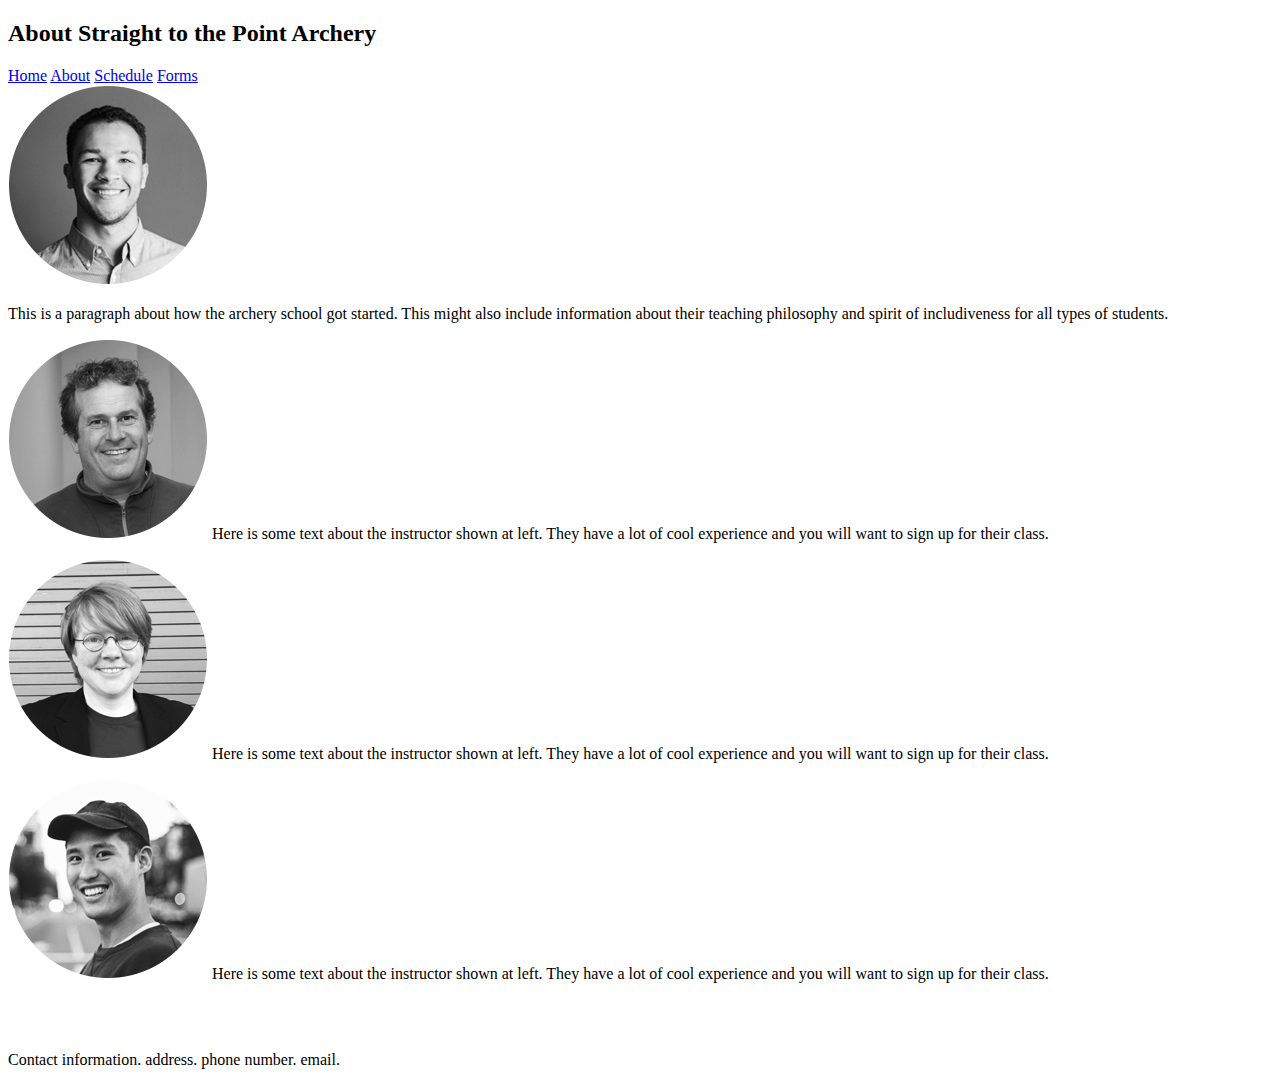
==== about.html @ fb0629b1 "added html for index page and about page." ====
<!DOCTYPE html>
<html lang="en">
  <head>
    <meta charset="utf-8">
    <title>about</title>
  </head>
  <body>
    <header>
    <h2>About Straight to the Point Archery</h2>
        <nav>
          <a href="./index.html">Home</a>
          <a href="./about.html">About</a>
          <a href="#page">Schedule</a>
          <a href="#page.html">Forms</a>
        </nav>
      </header>
      <section>
          <!--This section will have the history of the business-->
          <img src="./images/instructor-bio-image3.png"alt="owner photo"><p>This is a paragraph about how the archery school got started. This might also include information about their teaching philosophy and spirit of includiveness for all types of students.</p>
      </section>
      <section>
          <!--This section will contain author photos and bios-->
          <p><img src="./images/instructor-bio-image1.png" alt="archery teacher 1"> Here is some text about the instructor shown at left. They have a lot of cool experience and you will want to sign up for their class.</p>
          <p><img src="./images/instructor-bio-image2.png" alt="archery teacher 2"> Here is some text about the instructor shown at left. They have a lot of cool experience and you will want to sign up for their class.</p>
          <p><img src="./images/instructor-bio-image4.png" alt="archery teacher 3"> Here is some text about the instructor shown at left. They have a lot of cool experience and you will want to sign up for their class.</p>
      </section>

      <footer>
          <br>
          <br>
          <p> Contact information. address. phone number. email.</p>
      </footer>

    </body>
</html>
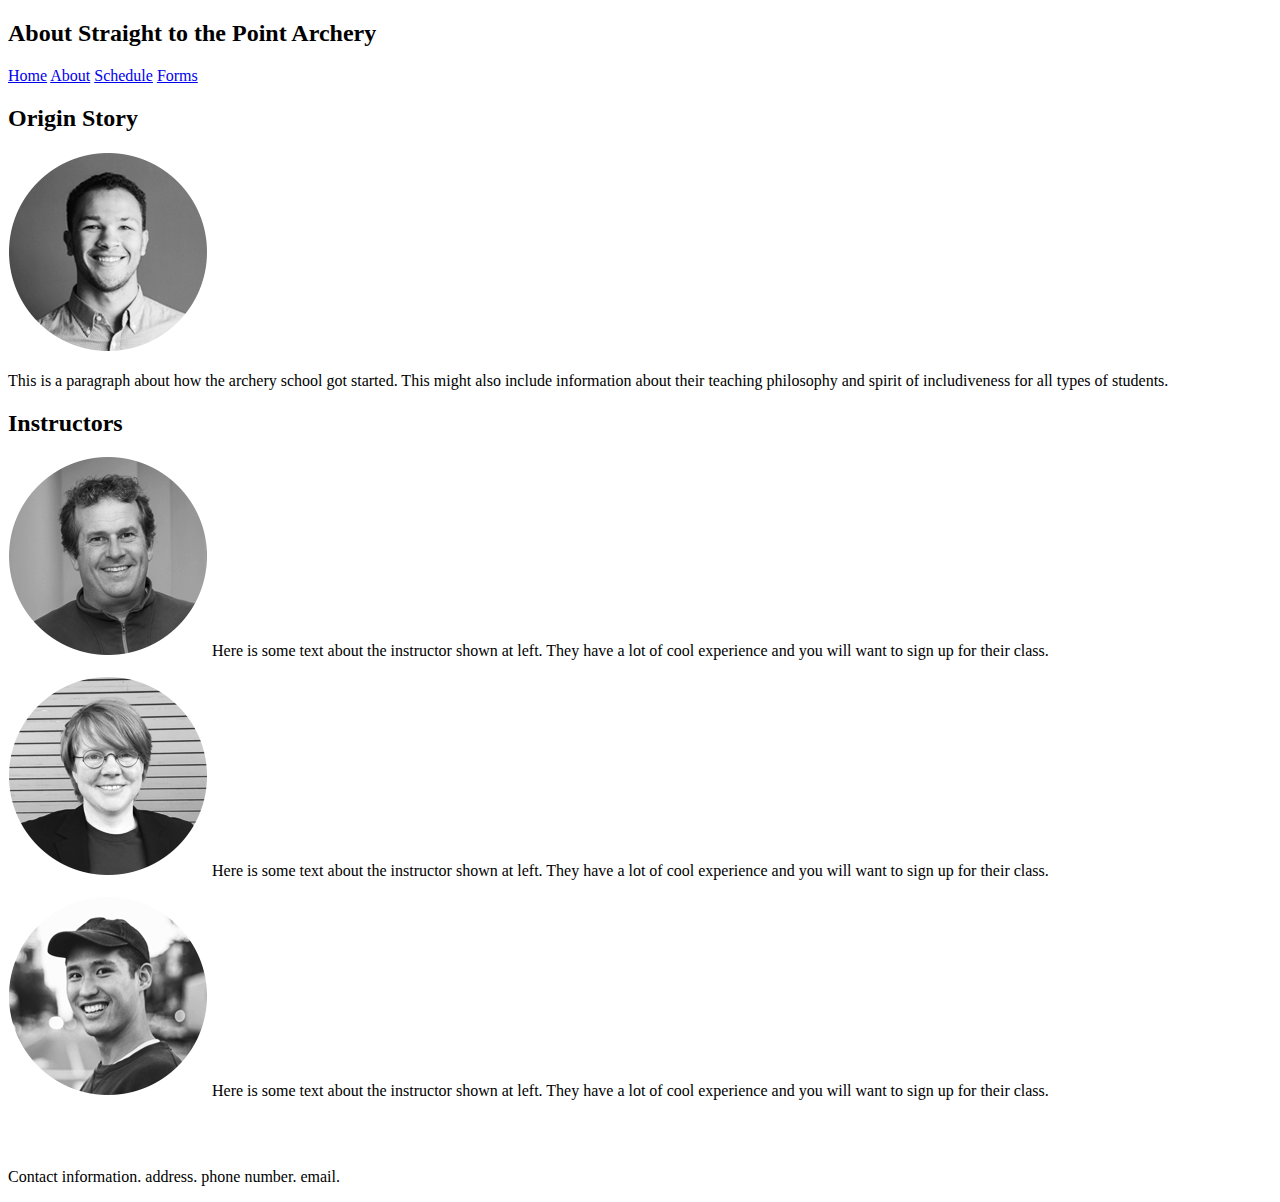
==== commit a068cac8: "edited to correct validation errors." ====
--- a/about.html
+++ b/about.html
@@ -6,7 +6,8 @@
   </head>
   <body>
     <header>
-    <h2>About Straight to the Point Archery</h2>
+      <!--logo will go here-->
+      <h2>About Straight to the Point Archery</h2>
         <nav>
           <a href="./index.html">Home</a>
           <a href="./about.html">About</a>
@@ -15,11 +16,13 @@
         </nav>
       </header>
       <section>
+        <h2>Origin Story</h2>
           <!--This section will have the history of the business-->
-          <img src="./images/instructor-bio-image3.png"alt="owner photo"><p>This is a paragraph about how the archery school got started. This might also include information about their teaching philosophy and spirit of includiveness for all types of students.</p>
+          <img src="./images/instructor-bio-image3.png" alt="owner photo"><p>This is a paragraph about how the archery school got started. This might also include information about their teaching philosophy and spirit of includiveness for all types of students.</p>
       </section>
       <section>
           <!--This section will contain author photos and bios-->
+          <h2>Instructors</h2>
           <p><img src="./images/instructor-bio-image1.png" alt="archery teacher 1"> Here is some text about the instructor shown at left. They have a lot of cool experience and you will want to sign up for their class.</p>
           <p><img src="./images/instructor-bio-image2.png" alt="archery teacher 2"> Here is some text about the instructor shown at left. They have a lot of cool experience and you will want to sign up for their class.</p>
           <p><img src="./images/instructor-bio-image4.png" alt="archery teacher 3"> Here is some text about the instructor shown at left. They have a lot of cool experience and you will want to sign up for their class.</p>
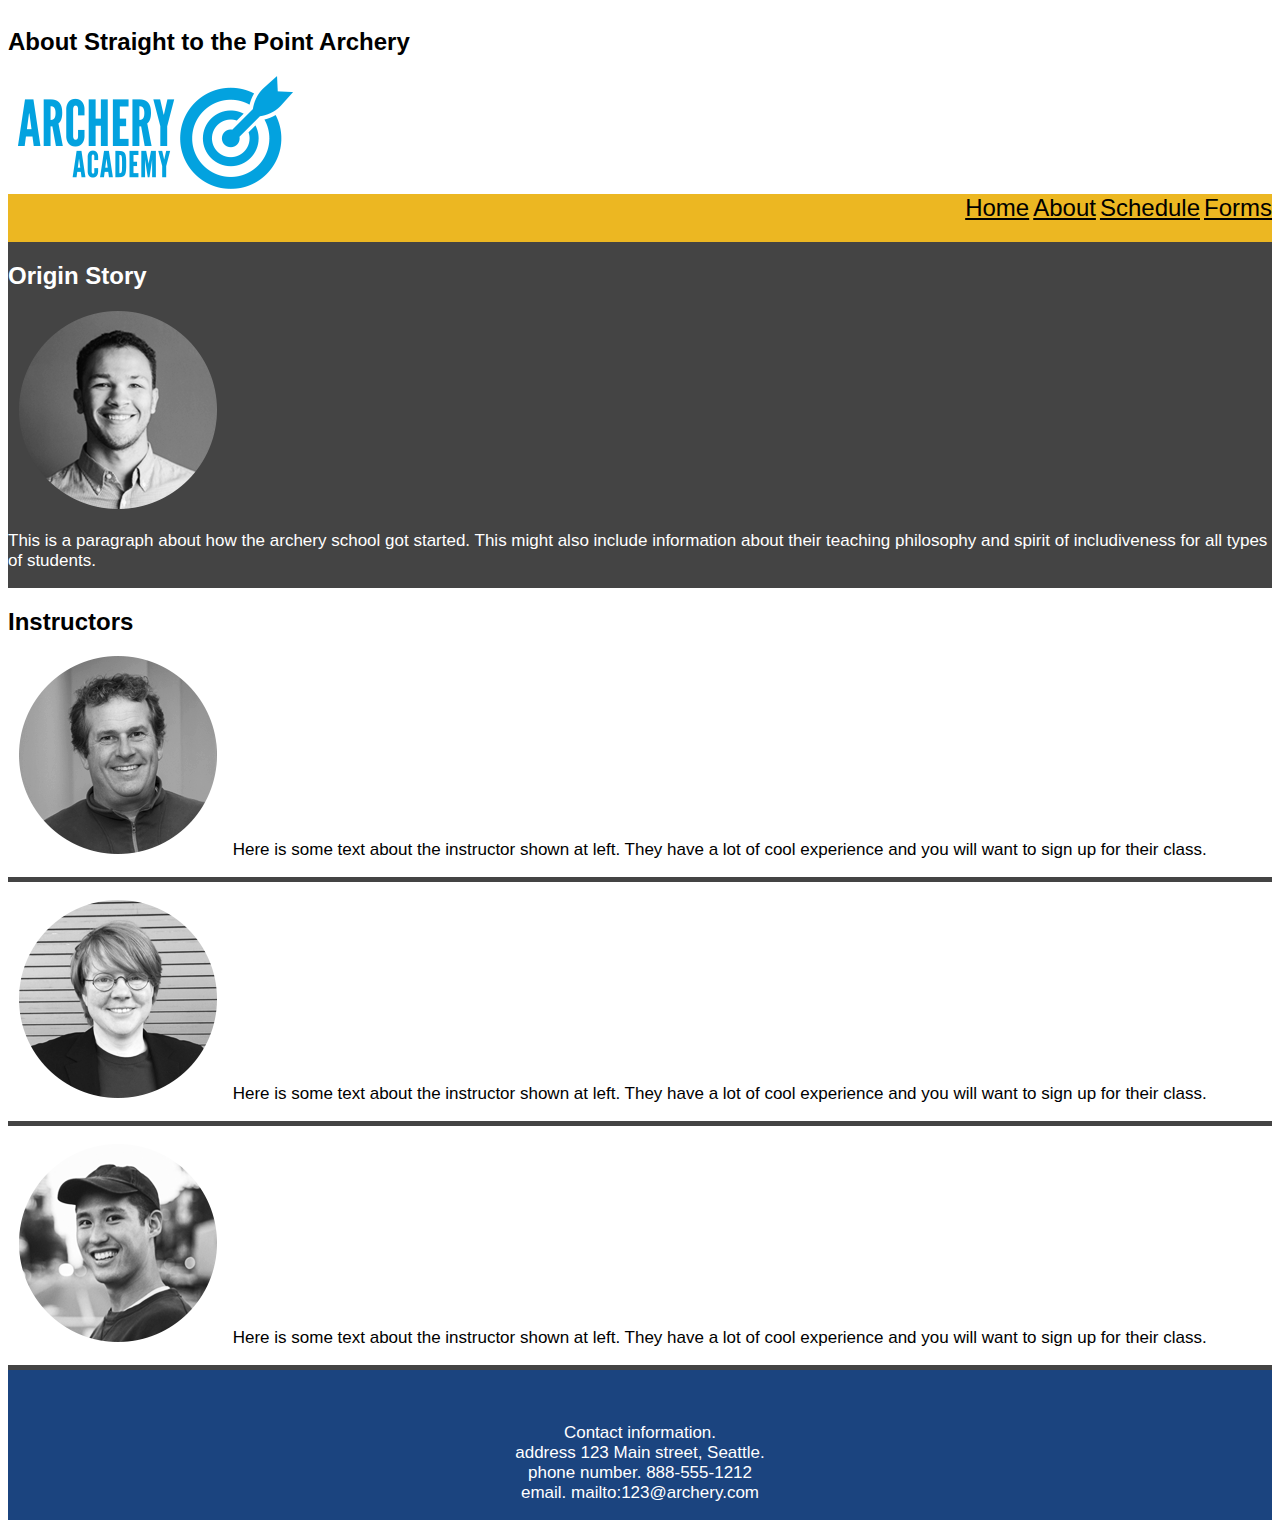
==== commit d9236b79: "changed grid to flexbox, styled about page." ====
--- a/about.html
+++ b/about.html
@@ -3,36 +3,52 @@
   <head>
     <meta charset="utf-8">
     <title>about</title>
+    <link rel="stylesheet" type="text/css" href="styles/new-styles.css">
   </head>
   <body>
-    <header>
+    <div class="flex-container">
+      <div class="header">
+        <header>
       <!--logo will go here-->
-      <h2>About Straight to the Point Archery</h2>
+        <h2>About Straight to the Point Archery</h2>
+        <img src="./images/archeryAcademy-logo-color.png" class="logo" alt="blue graphic with name of business and image of target">
+      </header>
+      </div>
+      <div class="nav">
         <nav>
           <a href="./index.html">Home</a>
           <a href="./about.html">About</a>
           <a href="#page">Schedule</a>
           <a href="#page.html">Forms</a>
         </nav>
-      </header>
+      </div>
+        <div class="origin">
       <section>
         <h2>Origin Story</h2>
           <!--This section will have the history of the business-->
           <img src="./images/instructor-bio-image3.png" alt="owner photo"><p>This is a paragraph about how the archery school got started. This might also include information about their teaching philosophy and spirit of includiveness for all types of students.</p>
       </section>
+    </div>
+      <div class="instructor-1">
       <section>
           <!--This section will contain author photos and bios-->
           <h2>Instructors</h2>
           <p><img src="./images/instructor-bio-image1.png" alt="archery teacher 1"> Here is some text about the instructor shown at left. They have a lot of cool experience and you will want to sign up for their class.</p>
+        </div>
+        <div class="instructor-2">
           <p><img src="./images/instructor-bio-image2.png" alt="archery teacher 2"> Here is some text about the instructor shown at left. They have a lot of cool experience and you will want to sign up for their class.</p>
+        </div>
+        <div class="instructor-2">
           <p><img src="./images/instructor-bio-image4.png" alt="archery teacher 3"> Here is some text about the instructor shown at left. They have a lot of cool experience and you will want to sign up for their class.</p>
       </section>
-
+      </div>
+    <div class="footer">
       <footer>
           <br>
           <br>
-          <p> Contact information. address. phone number. email.</p>
+          <p> Contact information. <br>address 123 Main street, Seattle. <br>phone number. 888-555-1212 <br>email. mailto:123@archery.com</p>
       </footer>
-
+      </div>
+    </div>
     </body>
 </html>
--- a/styles/new-styles.css
+++ b/styles/new-styles.css
@@ -0,0 +1,113 @@
+
+
+
+.flex-container {
+  display: flex;
+  flex-direction: column;
+  flex-wrap: wrap;
+  box-sizing: border-box;
+  }
+.grid-container{
+  display: grid;
+  grid-template-columns: auto auto auto auto auto;
+  }
+
+.header {
+  clear: right;
+  }
+.nav {
+  background-color: #ecb722;
+  text-align: right;
+  padding-bottom: 20px;
+}
+.origin {
+ background-color:#444444;
+  color: white;
+}
+.calendar{
+  grid-area:  2 / 2 / 3 / 3;
+  width: 300px;
+  margin-top: 25px;
+
+  padding: 10px;
+  }
+.new-student {
+  grid-area:  2 / 4 / 3 / 5;
+  width: 300px;
+  margin-top: 25px;
+  background-color:
+  padding: 10px;
+  }
+  .gallery{
+    border-top: 5px solid #444444;
+    margin-top: 10px;
+  }
+img {
+  padding: 0 10px;
+
+
+}
+.instructor-1{
+border-bottom: 5px solid #444444;
+}
+.instructor-2{
+border-bottom: 5px solid #444444;
+}
+.instructor-3{
+border-bottom: 5px solid #444444;
+}
+
+.footer {
+  background-color: #1b447f;
+  color: white;
+  text-align: center;
+  }
+.logo{
+  size: 50%;
+}
+p {
+  font-family: Arial, sans-serif;
+  font-size: 17px;
+  font-style: normal;
+}
+li{
+  color: black;
+font-family: Arial, sans-serif;
+font-size: 24px;
+}
+a:link {
+  color: black;
+  font-family: Arial, sans-serif;
+  font-size: 24px;
+}
+a:visited {
+  color: blue;
+}
+
+h1{
+  font-family: Arial , sans-serif;
+  font-style: bold;
+  font-size: 40px;
+}
+h2{
+  font-family: Arial, sans-serif;
+  font-style: bold;
+  font-size: 24px;
+h3{
+  font-family: Arial, sans-serif;
+  font-style: bold;
+  font-size: 17px;
+}
+
+
+quotes{
+  font-family: Arial, sans-serif;
+  font-size: 30px;
+  color: #03a3df;
+}
+quoter{
+  font-family: Arial, sans-serif;
+  text-transform: uppercase;
+  font-size: 14px;
+  color: #03a3df
+}
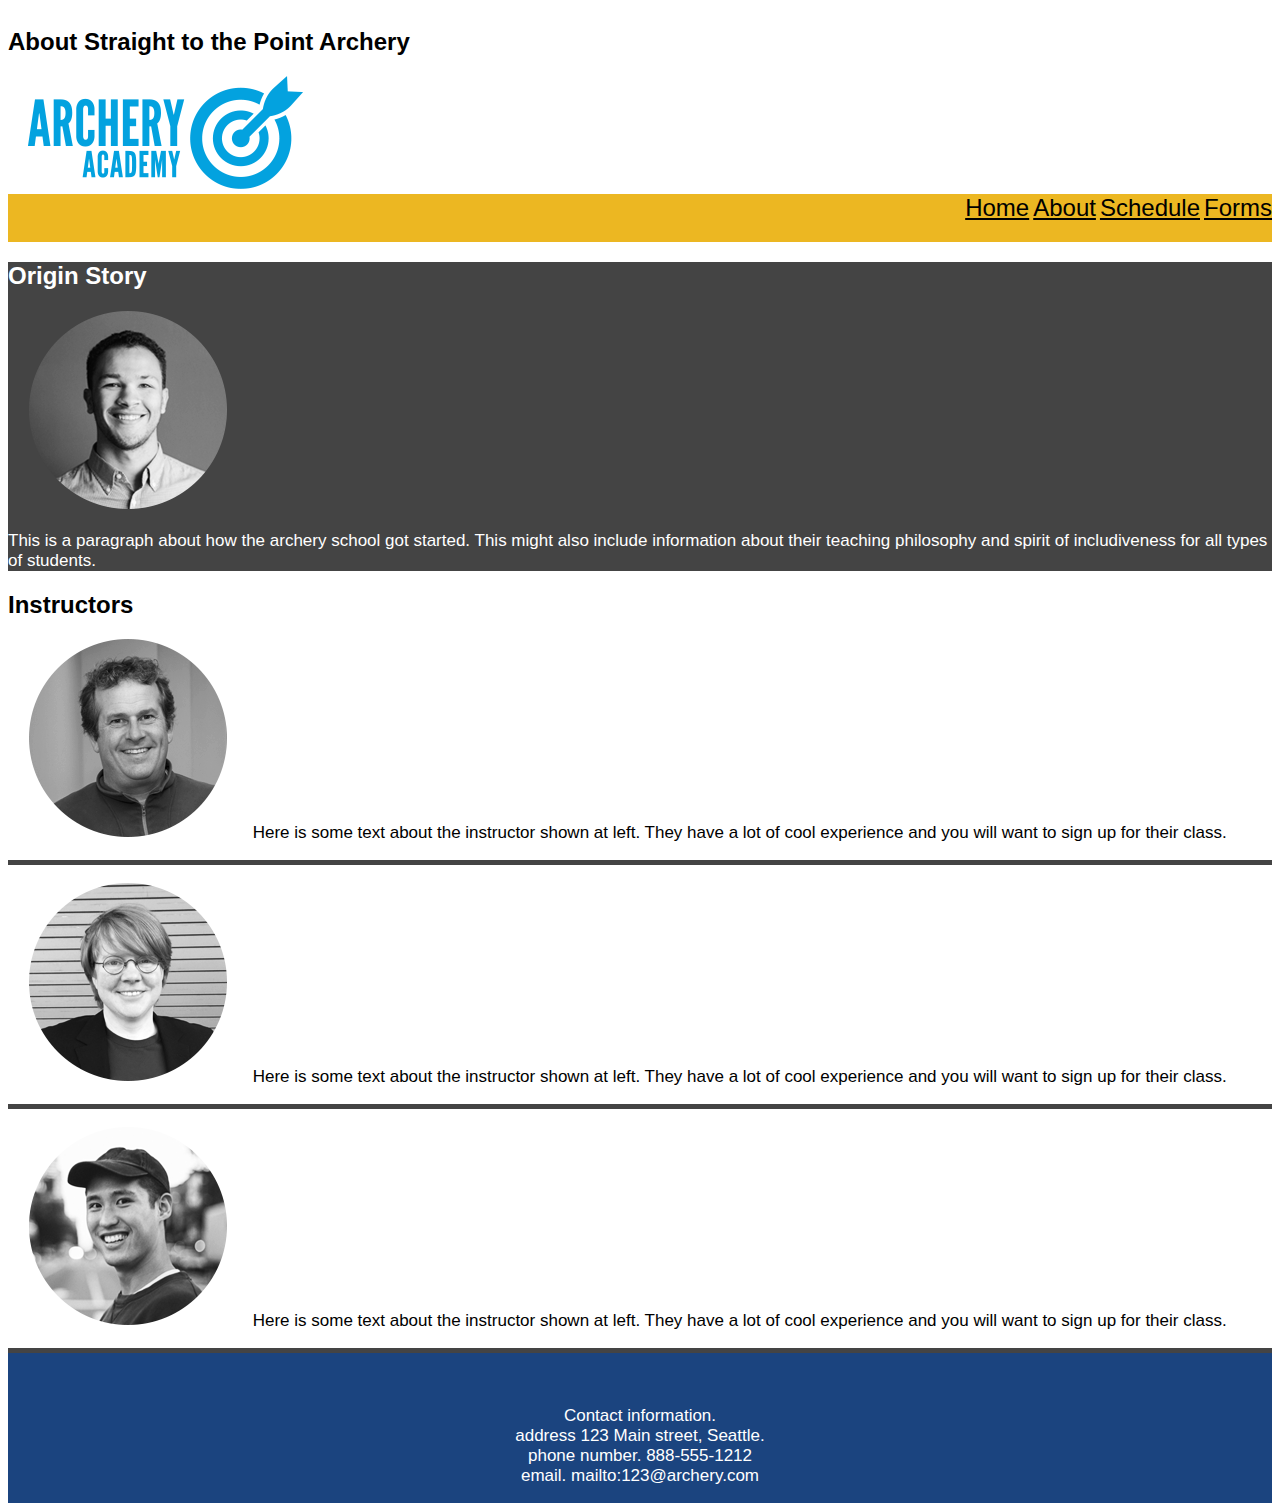
==== commit 1dc5207b: "added video element, validated and corrected html and css." ====
--- a/about.html
+++ b/about.html
@@ -12,7 +12,7 @@
       <!--logo will go here-->
         <h2>About Straight to the Point Archery</h2>
         <img src="./images/archeryAcademy-logo-color.png" class="logo" alt="blue graphic with name of business and image of target">
-      </header>
+        </header>
       </div>
       <div class="nav">
         <nav>
@@ -22,32 +22,32 @@
           <a href="#page.html">Forms</a>
         </nav>
       </div>
+      <section>
         <div class="origin">
-      <section>
-        <h2>Origin Story</h2>
-          <!--This section will have the history of the business-->
-          <img src="./images/instructor-bio-image3.png" alt="owner photo"><p>This is a paragraph about how the archery school got started. This might also include information about their teaching philosophy and spirit of includiveness for all types of students.</p>
-      </section>
-    </div>
-      <div class="instructor-1">
-      <section>
-          <!--This section will contain author photos and bios-->
+
+            <!--This section will have the history of the business-->
+            <h2>Origin Story</h2>
+            <img src="./images/instructor-bio-image3.png" alt="owner photo"><p>This is a paragraph about how the archery school got started. This might also include information about their teaching philosophy and spirit of includiveness for all types of students.</p>
+        </div>
+        <div class="instructor-1">
+          <!--This area will contain author photos and bios-->
           <h2>Instructors</h2>
           <p><img src="./images/instructor-bio-image1.png" alt="archery teacher 1"> Here is some text about the instructor shown at left. They have a lot of cool experience and you will want to sign up for their class.</p>
         </div>
         <div class="instructor-2">
           <p><img src="./images/instructor-bio-image2.png" alt="archery teacher 2"> Here is some text about the instructor shown at left. They have a lot of cool experience and you will want to sign up for their class.</p>
         </div>
-        <div class="instructor-2">
+        <div class="instructor-3">
           <p><img src="./images/instructor-bio-image4.png" alt="archery teacher 3"> Here is some text about the instructor shown at left. They have a lot of cool experience and you will want to sign up for their class.</p>
-      </section>
-      </div>
-    <div class="footer">
-      <footer>
+          </div>
+        </section>
+
+      <div class="footer">
+        <footer>
           <br>
           <br>
           <p> Contact information. <br>address 123 Main street, Seattle. <br>phone number. 888-555-1212 <br>email. mailto:123@archery.com</p>
-      </footer>
+        </footer>
       </div>
     </div>
     </body>
--- a/styles/new-styles.css
+++ b/styles/new-styles.css
@@ -1,5 +1,3 @@
-
-
 
 .flex-container {
   display: flex;
@@ -35,17 +33,21 @@
   grid-area:  2 / 4 / 3 / 5;
   width: 300px;
   margin-top: 25px;
-  background-color:
   padding: 10px;
   }
-  .gallery{
+  .video{
+  }
+
+.gallery{
     border-top: 5px solid #444444;
     margin-top: 10px;
-  }
+       }
+video{
+  border-top: 5px solid #444444;
+  margin-top: 10px;
+}
 img {
-  padding: 0 10px;
-
-
+  padding: 0 20px;
 }
 .instructor-1{
 border-bottom: 5px solid #444444;
@@ -62,9 +64,7 @@
   color: white;
   text-align: center;
   }
-.logo{
-  size: 50%;
-}
+
 p {
   font-family: Arial, sans-serif;
   font-size: 17px;
@@ -86,26 +86,20 @@
 
 h1{
   font-family: Arial , sans-serif;
-  font-style: bold;
+  font-weight: bold;
   font-size: 40px;
 }
 h2{
   font-family: Arial, sans-serif;
-  font-style: bold;
+  font-weight: bold;
   font-size: 24px;
-h3{
-  font-family: Arial, sans-serif;
-  font-style: bold;
-  font-size: 17px;
 }
-
-
-quotes{
+.quotes{
   font-family: Arial, sans-serif;
   font-size: 30px;
   color: #03a3df;
 }
-quoter{
+.quoter{
   font-family: Arial, sans-serif;
   text-transform: uppercase;
   font-size: 14px;
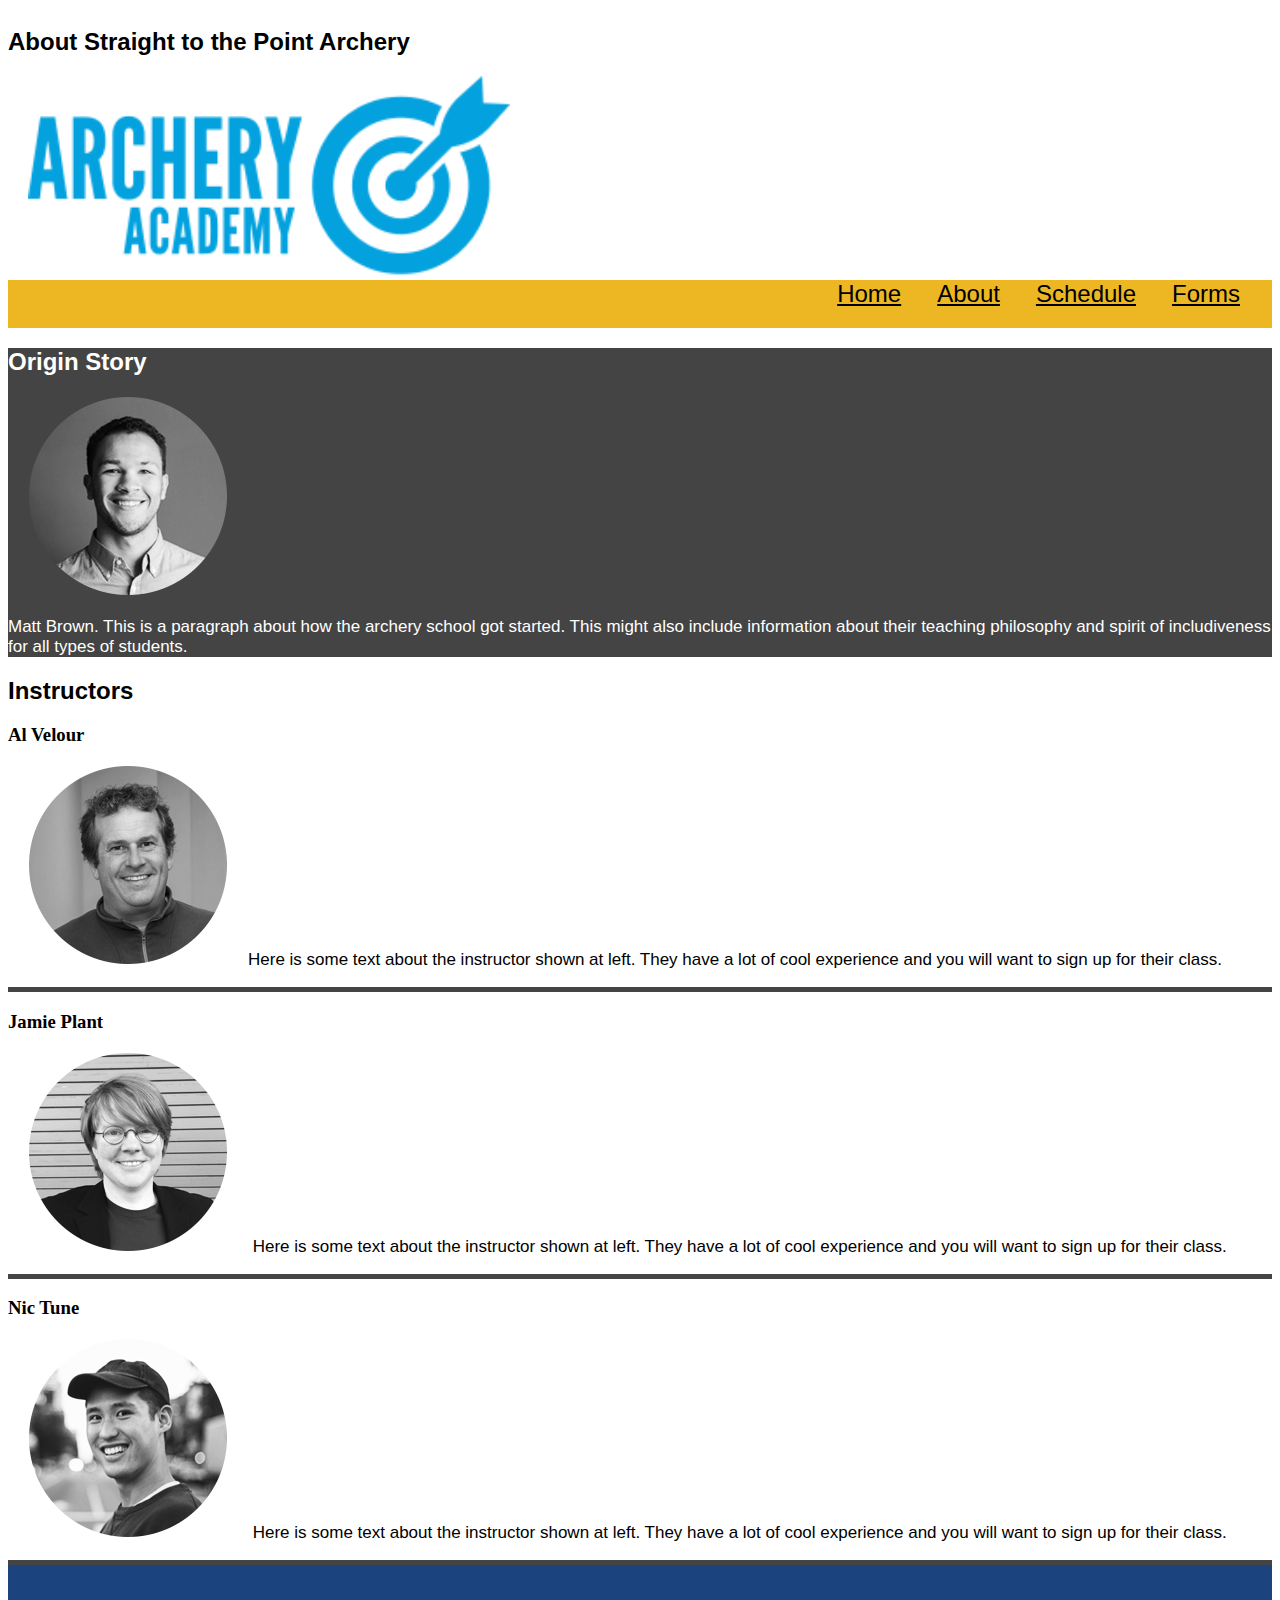
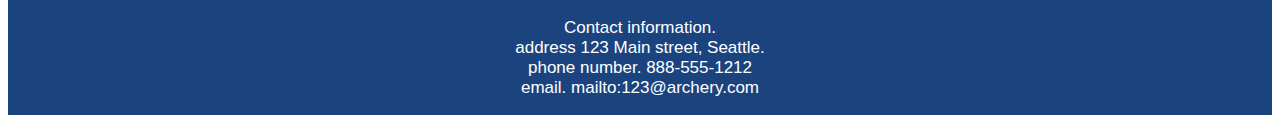
==== commit 2b80936c: "added some accesibility features." ====
--- a/about.html
+++ b/about.html
@@ -27,18 +27,21 @@
 
             <!--This section will have the history of the business-->
             <h2>Origin Story</h2>
-            <img src="./images/instructor-bio-image3.png" alt="owner photo"><p>This is a paragraph about how the archery school got started. This might also include information about their teaching philosophy and spirit of includiveness for all types of students.</p>
+            <img src="./images/instructor-bio-image3.png" alt="headshot of smiling young man with short dark hair"><p>Matt Brown. This is a paragraph about how the archery school got started. This might also include information about their teaching philosophy and spirit of includiveness for all types of students.</p>
         </div>
         <div class="instructor-1">
           <!--This area will contain author photos and bios-->
           <h2>Instructors</h2>
-          <p><img src="./images/instructor-bio-image1.png" alt="archery teacher 1"> Here is some text about the instructor shown at left. They have a lot of cool experience and you will want to sign up for their class.</p>
+          <h3>Al Velour</h3>
+          <p><img src="./images/instructor-bio-image1.png" alt="headshot of middle aged man with dimples smiling">Here is some text about the instructor shown at left. They have a lot of cool experience and you will want to sign up for their class.</p>
         </div>
         <div class="instructor-2">
-          <p><img src="./images/instructor-bio-image2.png" alt="archery teacher 2"> Here is some text about the instructor shown at left. They have a lot of cool experience and you will want to sign up for their class.</p>
+          <h3>Jamie Plant</h3>
+          <p><img src="./images/instructor-bio-image2.png" alt="head shot of smiling young person with long bangs and round glasses"> Here is some text about the instructor shown at left. They have a lot of cool experience and you will want to sign up for their class.</p>
         </div>
         <div class="instructor-3">
-          <p><img src="./images/instructor-bio-image4.png" alt="archery teacher 3"> Here is some text about the instructor shown at left. They have a lot of cool experience and you will want to sign up for their class.</p>
+          <h3>Nic Tune</h3>
+          <p><img src="./images/instructor-bio-image4.png" alt="head shot of smiling young man in ball cap"> Here is some text about the instructor shown at left. They have a lot of cool experience and you will want to sign up for their class.</p>
           </div>
         </section>
 
--- a/styles/new-styles.css
+++ b/styles/new-styles.css
@@ -16,6 +16,7 @@
 .nav {
   background-color: #ecb722;
   text-align: right;
+  margin-top: auto;
   padding-bottom: 20px;
 }
 .origin {
@@ -26,7 +27,6 @@
   grid-area:  2 / 2 / 3 / 3;
   width: 300px;
   margin-top: 25px;
-
   padding: 10px;
   }
 .new-student {
@@ -38,16 +38,26 @@
   .video{
   }
 
-.gallery{
+.gallery {
     border-top: 5px solid #444444;
     margin-top: 10px;
        }
+.sr-only {
+  position: absolute;
+  left: -10000px;
+  top: auto;
+  width: 1px;
+  height: 1px;
+  overflow: hidden;
+}
 video{
   border-top: 5px solid #444444;
   margin-top: 10px;
 }
 img {
   padding: 0 20px;
+  width: auto;
+  height: 200px;
 }
 .instructor-1{
 border-bottom: 5px solid #444444;
@@ -79,6 +89,7 @@
   color: black;
   font-family: Arial, sans-serif;
   font-size: 24px;
+  padding-right: 2rem;
 }
 a:visited {
   color: blue;
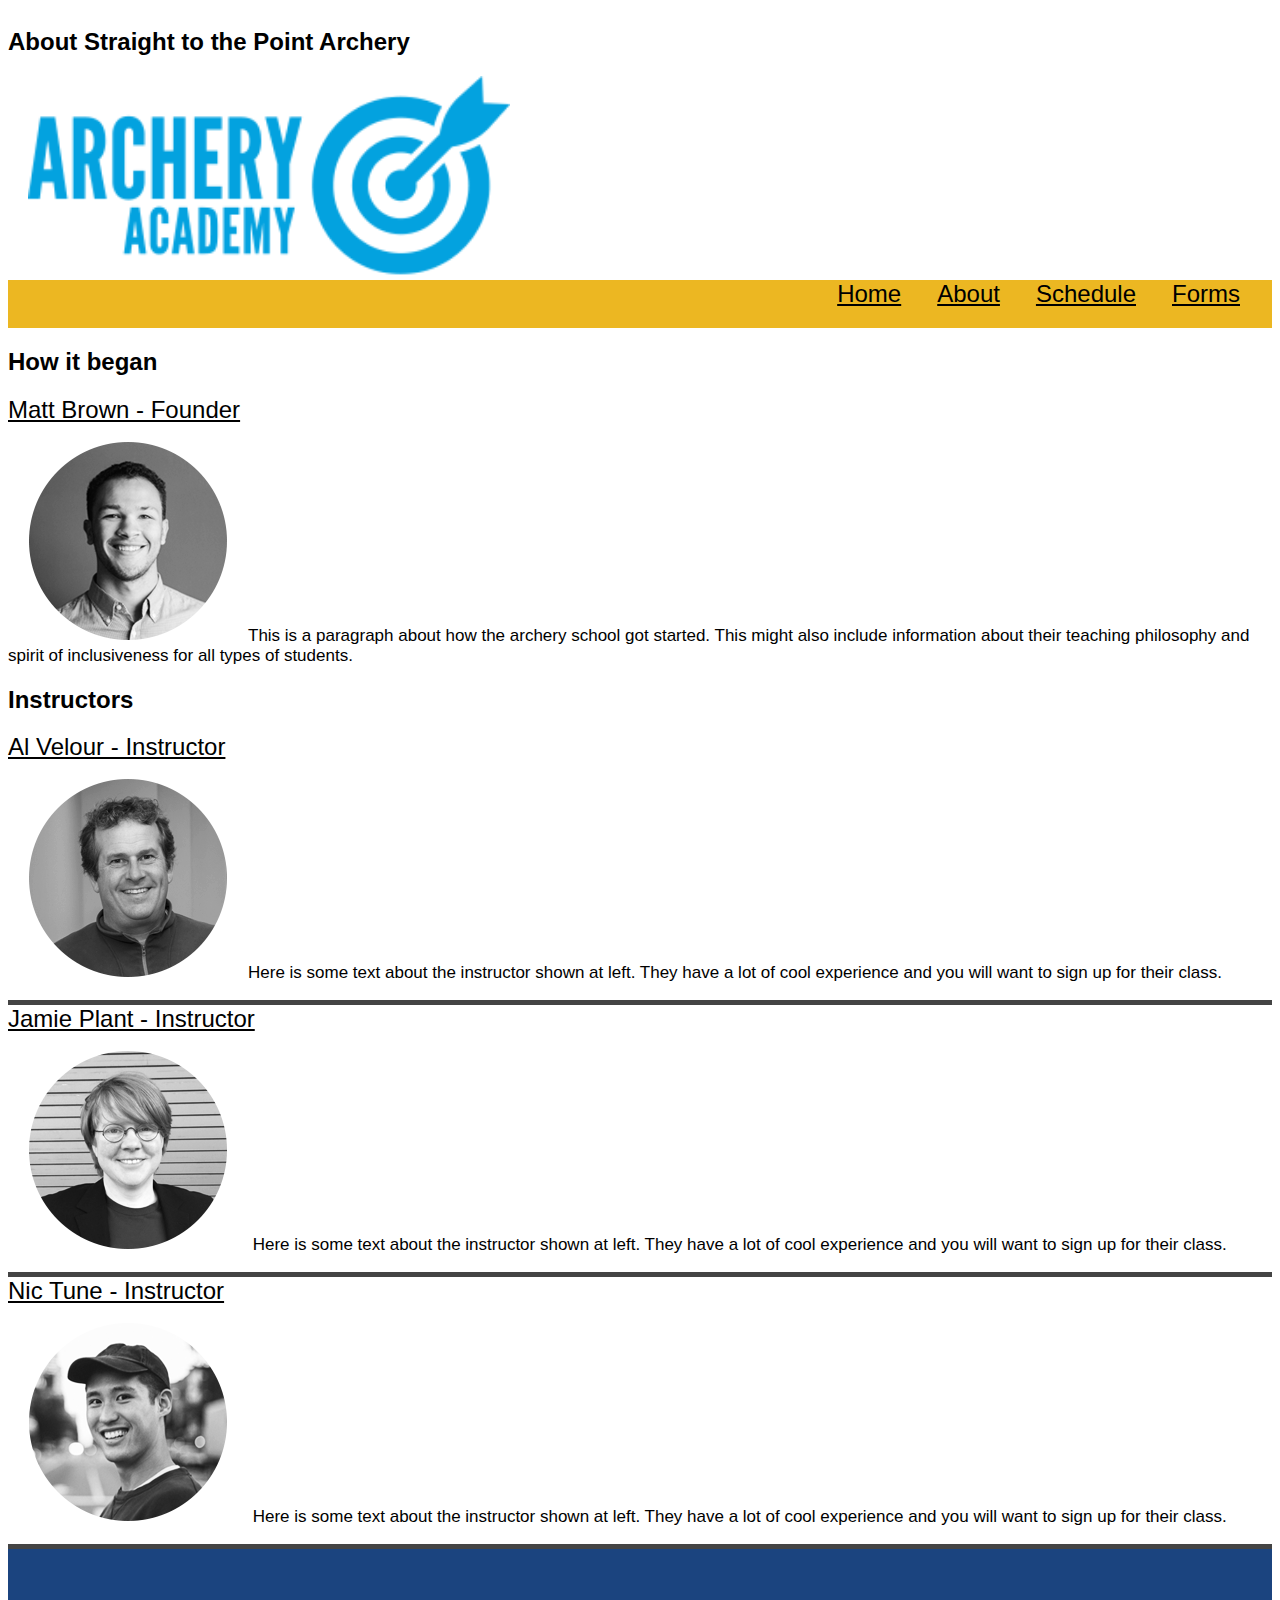
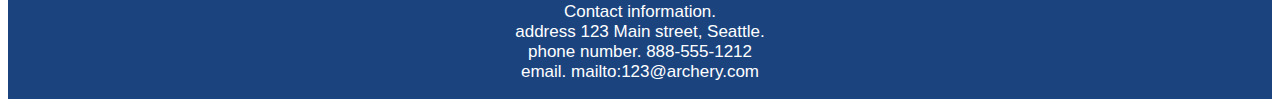
==== commit 9641f6dc: "added tab links for accessibility" ====
--- a/about.html
+++ b/about.html
@@ -24,23 +24,22 @@
       </div>
       <section>
         <div class="origin">
-
-            <!--This section will have the history of the business-->
-            <h2>Origin Story</h2>
-            <img src="./images/instructor-bio-image3.png" alt="headshot of smiling young man with short dark hair"><p>Matt Brown. This is a paragraph about how the archery school got started. This might also include information about their teaching philosophy and spirit of includiveness for all types of students.</p>
+            <h2>How it began</h2>
+            <a href="#">Matt Brown - Founder</a>
+            <p><img src="./images/instructor-bio-image3.png" alt="headshot of smiling young man with short dark hair">This is a paragraph about how the archery school got started. This might also include information about their teaching philosophy and spirit of inclusiveness for all types of students.</p>
         </div>
         <div class="instructor-1">
           <!--This area will contain author photos and bios-->
           <h2>Instructors</h2>
-          <h3>Al Velour</h3>
+          <a href="#">Al Velour - Instructor</a>
           <p><img src="./images/instructor-bio-image1.png" alt="headshot of middle aged man with dimples smiling">Here is some text about the instructor shown at left. They have a lot of cool experience and you will want to sign up for their class.</p>
         </div>
         <div class="instructor-2">
-          <h3>Jamie Plant</h3>
+          <a href="#">Jamie Plant - Instructor</a>
           <p><img src="./images/instructor-bio-image2.png" alt="head shot of smiling young person with long bangs and round glasses"> Here is some text about the instructor shown at left. They have a lot of cool experience and you will want to sign up for their class.</p>
         </div>
         <div class="instructor-3">
-          <h3>Nic Tune</h3>
+          <a href="#">Nic Tune - Instructor</a>
           <p><img src="./images/instructor-bio-image4.png" alt="head shot of smiling young man in ball cap"> Here is some text about the instructor shown at left. They have a lot of cool experience and you will want to sign up for their class.</p>
           </div>
         </section>
--- a/styles/new-styles.css
+++ b/styles/new-styles.css
@@ -19,10 +19,8 @@
   margin-top: auto;
   padding-bottom: 20px;
 }
-.origin {
- background-color:#444444;
-  color: white;
-}
+
+
 .calendar{
   grid-area:  2 / 2 / 3 / 3;
   width: 300px;
